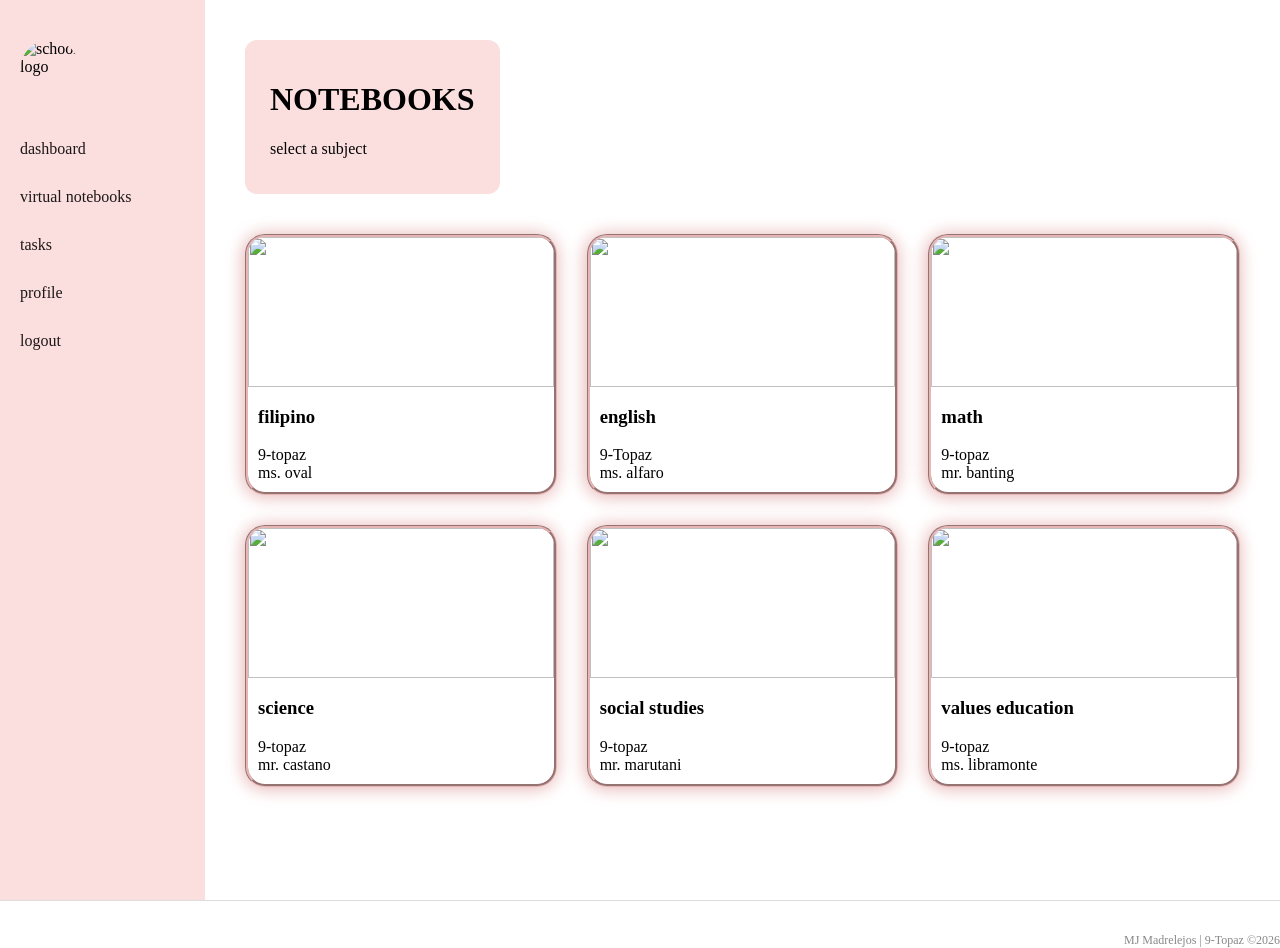
==== notebooks.html @ 7dbcce48 "Add files via upload" ====
<!DOCTYPE html>
<html lang="en">
<head>
    <meta charset="UTF-8">
    <meta name="viewport" content="width=device-width, initial-scale=1.0">
    <title>Notebooks</title>
    <link rel="stylesheet" href="style.css">
</head>
<body>
    <div class="container">
        <aside class="sidebar">
            <div class="logo">
                <img src="https://thumbs.dreamstime.com/b/school-building-vector-illustration-icon-symbol-logo-template-342604742.jpg" alt="school logo">
            </div>
            <nav style="display: flex; flex-direction: column; gap: 30px;">
                <a href="dashboard.html" style="color: #1d1717; text-decoration: none;">dashboard</a>
                <a href="notebooks.html" style="color: #1d1717; text-decoration: none;">virtual notebooks</a>
                <a href="task.html" style="color: #1d1717; text-decoration: none;">tasks</a>
                <a href="profile.html" style="color: #1d1717; text-decoration: none;">profile</a>
                <a href="index.html" style="color: #1d1717; text-decoration: none;">logout</a>
            </nav>
        </aside>

        <main style="flex: 1; padding: 40px; overflow-y: auto;">
            <div style="background-color: rgb(251, 223, 223); padding: 20px 25px; border-radius: 12px; margin-bottom: 40px; width: fit-content;">
                <div style="color: black;">
                    <h1>NOTEBOOKS</h1>
                    <p>select a subject</p>
                </div>
            </div>

            <section class="subjects-grid">
                <div class="subject-card">
                    <div class="card-image">
                        <img src="https://i.pinimg.com/1200x/c3/8e/f4/c38ef4d890add3ff57c561330adffa54.jpg">
                    </div>
                    <h3 style="padding-left: 10px;">filipino</h3>
                    <div style="padding-left: 10px;">9-topaz</div>
                    <div style="padding-left: 10px;padding-bottom: 10px;">ms. oval</div>
                </div>

                <div class="subject-card">
                    <div class="card-image">
                        <img src="https://i.pinimg.com/1200x/c3/8e/f4/c38ef4d890add3ff57c561330adffa54.jpg">
                    </div>
                    <h3 style="padding-left: 10px;">english</h3>
                    <div style="padding-left: 10px;">9-Topaz</div>
                    <div style="padding-left: 10px;padding-bottom: 10px;">ms. alfaro</div>
                </div>

                <div class="subject-card">
                    <div class="card-image">
                        <img src="https://i.pinimg.com/1200x/c3/8e/f4/c38ef4d890add3ff57c561330adffa54.jpg">
                    </div>
                    <h3 style="padding-left: 10px;">math</h3>
                    <div style="padding-left: 10px;">9-topaz</div>
                    <div style="padding-left: 10px;padding-bottom: 10px;">mr. banting</div>
                </div>

                <div class="subject-card">
                    <div class="card-image">
                        <img src="https://i.pinimg.com/1200x/c3/8e/f4/c38ef4d890add3ff57c561330adffa54.jpg">
                    </div>
                    <h3 style="padding-left: 10px;">science</h3>
                    <div style="padding-left: 10px;">9-topaz</div>
                    <div style="padding-left: 10px;padding-bottom: 10px;">mr. castano</div>
                </div>

                <div class="subject-card">
                    <div class="card-image">
                        <img src="https://i.pinimg.com/1200x/c3/8e/f4/c38ef4d890add3ff57c561330adffa54.jpg">
                    </div>
                    <h3 style="padding-left: 10px;">social studies</h3>
                    <div style="padding-left: 10px;">9-topaz</div>
                    <div style="padding-left: 10px;padding-bottom: 10px;">mr. marutani</div>
                </div>

                <div class="subject-card">
                    <div class="card-image">
                        <img src="https://i.pinimg.com/1200x/c3/8e/f4/c38ef4d890add3ff57c561330adffa54.jpg">
                    </div>
                    <h3 style="padding-left: 10px;">values education</h3>
                    <div style="padding-left: 10px;">9-topaz</div>
                    <div style="padding-left: 10px;padding-bottom: 10px;">ms. libramonte</div>
                </div>
            </section>
        </main>
    </div>
    <footer class="footer">
                <p>MJ Madrelejos | 9-Topaz ©2026</p>
            </footer>
</body>
</html>
---- style.css ----
body {
    font-family:Cambria, Cochin, Georgia, Times, 'Times New Roman', serif;
    background-image: url(https://i.pinimg.com/webp85/1200x/f6/65/39/f665394416ec570e357a0ac29b8ec2f8.webp);
    background-position: center;
    background-repeat: no-repeat;
    background-size: 100%;
    margin: 0;                 
    height: 100vh;             
}

.boxbox {
    background-color: rgba(255, 255, 255, 0.8); 
    padding: 15px 40px;            
    border-radius: 20px; 
    border-color: #246d4c; 
    border-style:groove;
    color: #000000;  
    display: inline-block; 
    box-shadow: -1px 1px 17px 1px #e8b5b5;
    align-items: center;
    margin: auto;

}

.textbox {
    border: 2px #000000;
    background: #f3dddd;
    text-shadow:#000000;
    height: 25px;
    width: 150px;
    border-radius: 5%;
}

input[type="text"] {
    font-family: Cambria, Cochin, Georgia, Times, 'Times New Roman', serif;
    font-size: 15px;
    text-align: center;
}

input[type="password"] {
    font-family: Cambria, Cochin, Georgia, Times, 'Times New Roman', serif;
    font-size: 15px;
    text-align: center;
}

.buttons {
    background-color: #000000;
    color: #e8b5b5;
    border-radius: 15%;
}

.buttons2 {
    background-color: #e8b5b5;
    color: #000000;
    border-radius: 15%;
}

a {
    color: #000000;
}

.container {
    display: flex;
    height: 100%;
}

.sidebar {
    width: 165px;
    background-color: #fbdfdf;
    color: rgb(0, 0, 0);
    padding: 40px 20px;
    display: flex;
    flex-direction: column;
}

.subjects-grid {
    display: grid;
    grid-template-columns: repeat(auto-fit, minmax(280px, 1fr));
    gap: 30px;
}

.subject-card {
    background: rgba(255, 255, 255, 0.8); ;
    border-color: #e8b5b5; 
    border-radius: 20px;
    border-style: groove;
    color: #000000;
    box-shadow: -1px 1px 17px 1px #e8b5b5;
    overflow: hidden;
    display: flex;
    flex-direction: column;
}

.card-image {
    height: 150px;
    overflow: hidden;
    position: relative;
}

.card-image img {
    width: 100%;
    height: 100%;
    object-fit: cover;
}

.logo {
    width: 60px;
    height: 60px;
    border-radius: 50%;
    display: flex;
    align-items: center;
    justify-content: center;
    margin-bottom: 40px;
}

.logo img {
    width: 100%;
    height: 100%;
    border-radius: 50%;
    object-fit: cover;
}

.nav-item {
    color: white;
    text-decoration: none;
    font-size: 16px;
    padding: 12px 15px;
    border-radius: 8px;
    transition: all 0.3s ease;
}

.tasks-grid {
    display: grid;
    grid-template-columns: repeat(auto-fit, minmax(400px, 1fr));
    gap: 30px;
    margin-bottom: 40px;
}

.task-card {
    background: white;
    border-radius: 16px;
    padding: 25px;
    box-shadow: 0 4px 15px rgba(0, 0, 0, 0.1);
    transition: all 0.3s ease;
    display: flex;
    flex-direction: column;
    gap: 20px;
}

.action-btn {
    background-color: #e8b5b5;
    color: white;
    border: none;
    padding: 8px 17px;
    border-radius: 8px;
    font-size: 15px;
    font-weight: 600;
    cursor: pointer;
    transition: all 0.3s ease;
    margin-top: 5px;
    font-family: Cambria, Cochin, Georgia, Times, 'Times New Roman', serif;
}

.footer {
    margin-top: auto;
    padding-top: 20px;
    border-top: 1px solid #ddd;
    text-align: right;
    font-size: 12px;
    color: #888;
}

.header h1 {
    font-size: 32px;
    color: #2d2d2d;
    margin-bottom: 5px;
}

.header p {
    color: #999;
    font-size: 14px;
}

.profile-container {
    flex: 1;
    display: flex;
    justify-content: flex-start;
    align-items: center;
    gap: 60px;
    padding: 40px 20px;
    margin-left: 100px
}

.upload-card {
    background: white;
    border-radius: 15px;
    box-shadow: 0 10px 40px rgba(0, 0, 0, 0.1);
    padding: 40px;
    display: flex;
    flex-direction: column;
    align-items: center;
    min-width: 250px;
}

.info-card {
    background: white;
    border-radius: 15px;
    box-shadow: 0 10px 40px rgba(0, 0, 0, 0.1);
    padding: 40px;
    max-width: 400px;
    width: 100%;
    display: flex;
    flex-direction: column;
    gap: 20px;
}

.avatar-section {
    display: flex;
    flex-direction: column;
    align-items: center;
    gap: 20px;
}

.avatar {
    width: 150px;
    height: 150px;
    border-radius: 50%;
    object-fit: cover;
    border: 4px solid #e0e0e0;
}

.change-password {
    background-color: #e8b5b5;
    color: white;
    border: none;
    padding: 10px 20px;
    border-radius: 8px;
    font-size: 16px;
    font-weight: 600;
    cursor: pointer;
    transition: all 0.3s ease;
    margin-top: 10px;
    width: 100%;
}
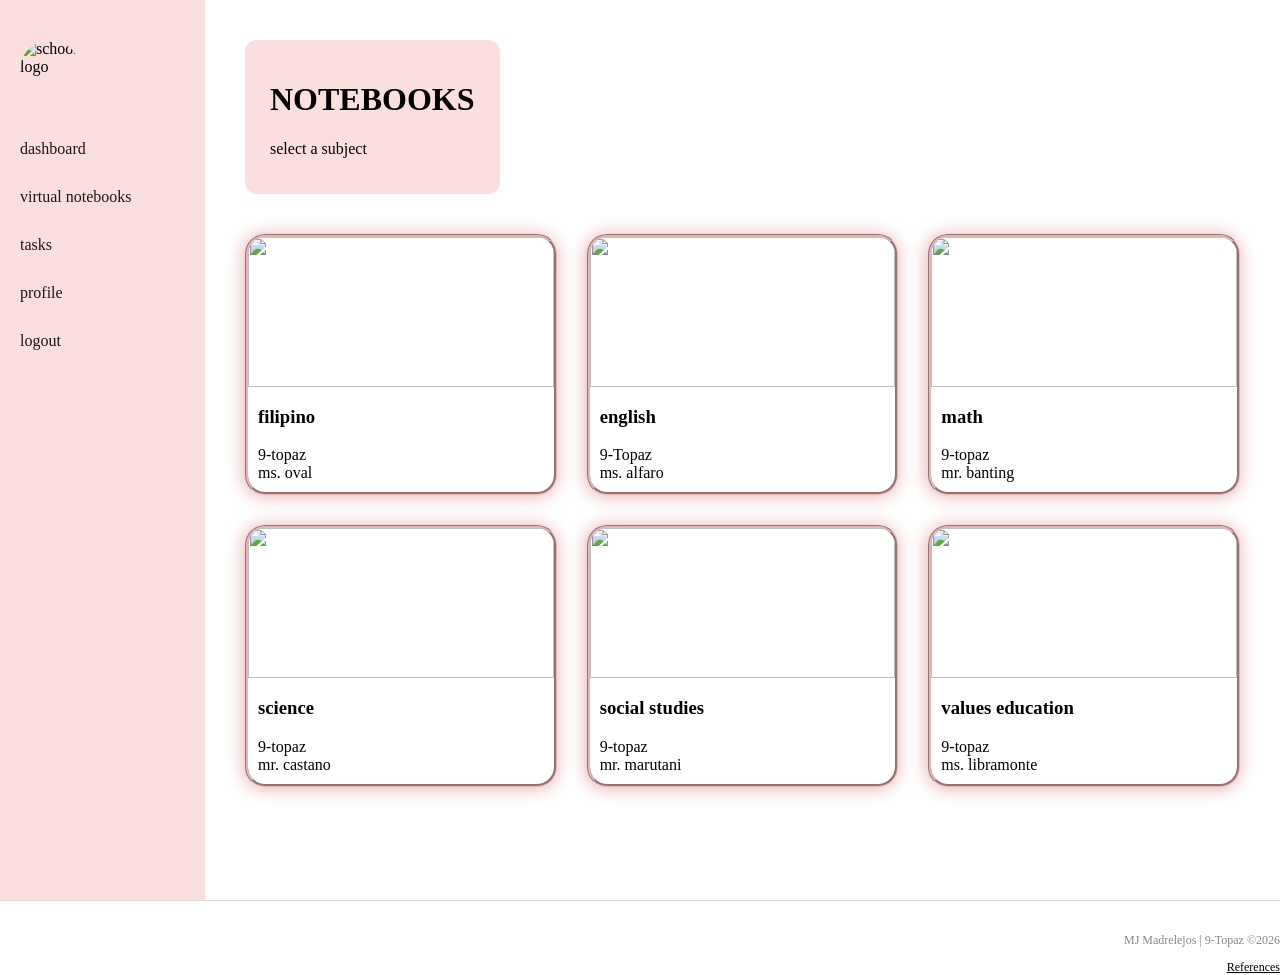
==== commit 8d35c96f: "references" ====
--- a/notebooks.html
+++ b/notebooks.html
@@ -88,6 +88,7 @@
     </div>
     <footer class="footer">
                 <p>MJ Madrelejos | 9-Topaz ©2026</p>
+                <p><a href="https://www.w3schools.com">References</a></p>
             </footer>
 </body>
 </html>
